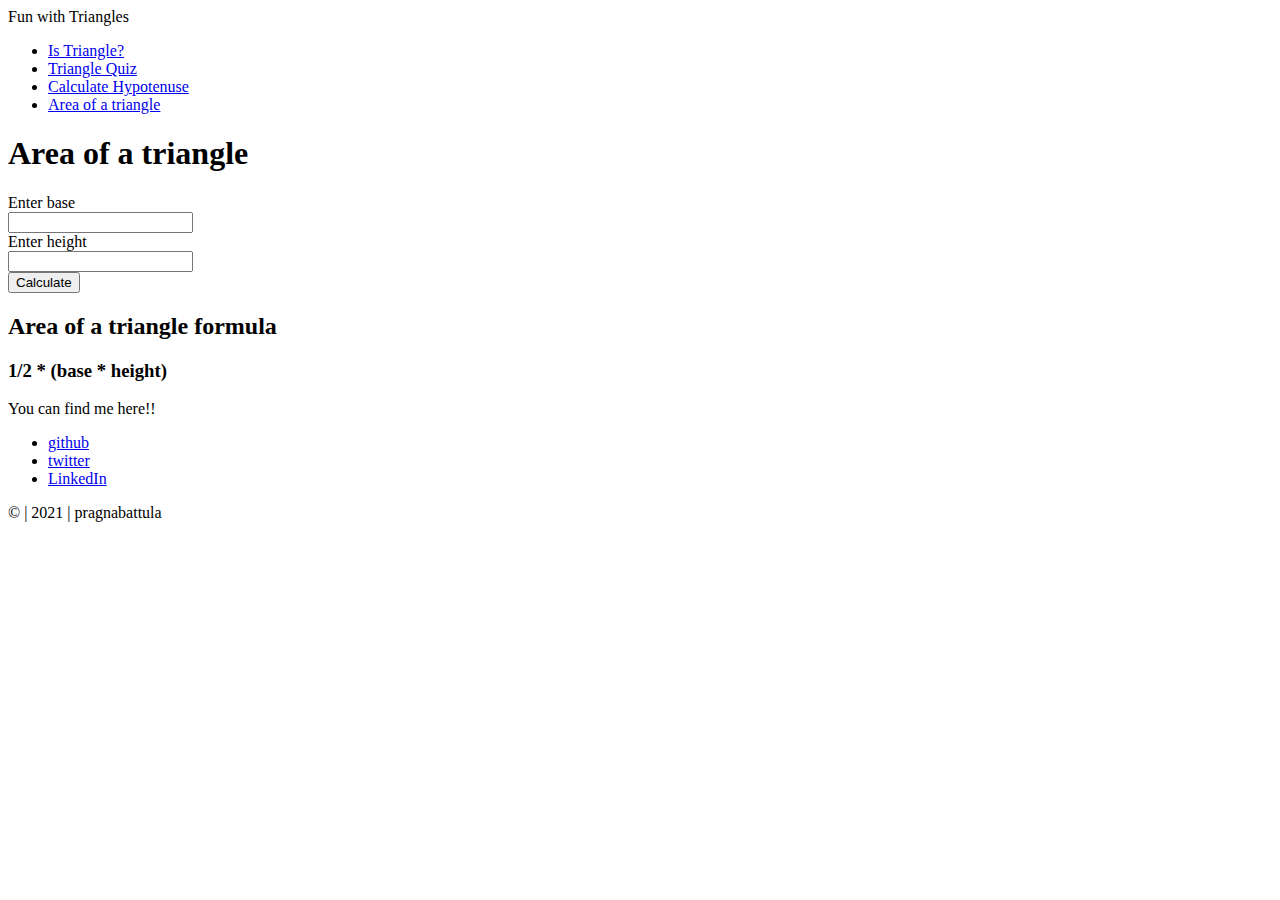
==== area.html @ 7b8d57d8 "doc: area" ====
<!DOCTYPE html>
<html lang="en">

<head>
    <meta charset="UTF-8">
    <meta http-equiv="X-UA-Compatible" content="IE=edge">
    <meta name="viewport" content="width=device-width, initial-scale=1.0">
    <link rel="stylesheet" href="./styles.css">
    <title>Area of Triangle</title>
</head>

<body style="background-image: url(./images/areaTri.jpg);">
    <nav class="navigation container">
        <div class="nav-brand">Fun with Triangles</div>
        <ul class="list-non-bullet nav-pills">
            <li class="list-item-inline">
                <a class="link " href="/">Is Triangle?</a>
            </li>
            <li class="list-item-inline">
                <a class="link " href="/quiz.html">Triangle Quiz</a>
            </li>
            <li class="list-item-inline">
                <a class="link " href="/hypotenuse.html">Calculate Hypotenuse</a>
            </li>
            <li class="list-item-inline">
              <a class="link link-active" href="/area.html">Area of a triangle</a>
          </li>
        </ul>
    </nav>

    <main class="sides">
        <h1 class="heading">Area of a triangle</h1>
        <label class="input-label" for="base"> Enter base</label><br />
        <input type="number" name="" class="base" />
<br />
        <label class="input-label" for="height">Enter height</label><br />
        <input type="number" name="" class="height" /><br />
        <button id="calculate-button">Calculate</button>
        <h2>Area of a triangle formula</h2>
        <h3>1/2 * (base * height)</h3>
   


    <p id="error-message"></p>
</main>
    


    


        <footer class="footer">
        <div class="footer-header">You can find me here!!</div>
        <ul class="social-links list-non-bullet">
            <li class="list-item-inline">
                <a class="link" href="https://github.com/pragnabattula">
                    github
                </a>
            </li>
            <li class="list-item-inline">
                <a class="link" href="https://twitter.com/BattulaPragna">
                    twitter
                </a>
            </li>
            <li class="list-item-inline">
                <a class="link" href="https://www.linkedin.com/in/pragnabattula/">
                    LinkedIn
                </a>
            </li>

        </ul>

        <p class="footer-p">© | 2021 | pragnabattula</p>
    </footer>
    <script src="area.js"></script>
    </body>
</html>
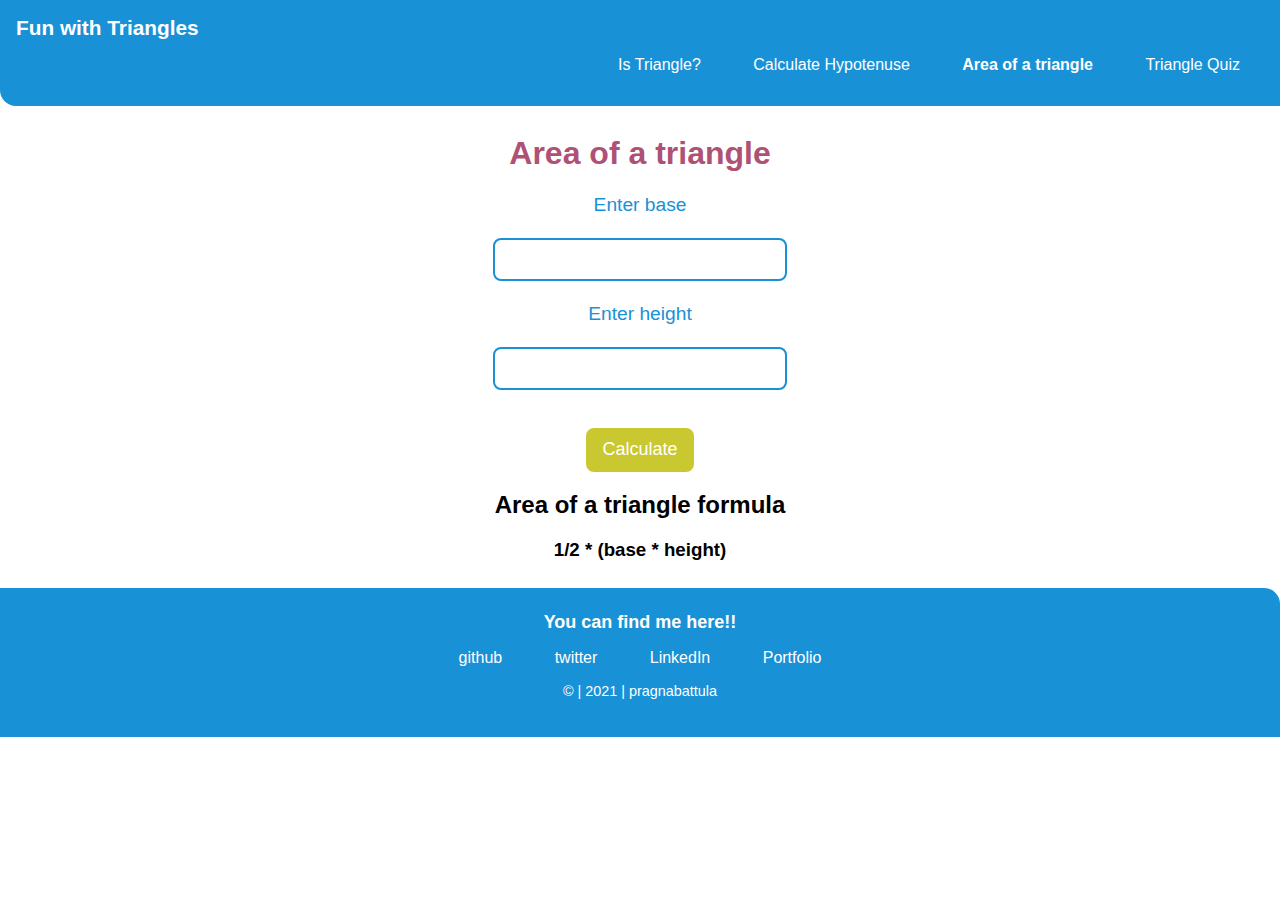
==== commit 2bc8773b: "updated footer, nav" ====
--- a/area.html
+++ b/area.html
@@ -17,14 +17,14 @@
                 <a class="link " href="/">Is Triangle?</a>
             </li>
             <li class="list-item-inline">
-                <a class="link " href="/quiz.html">Triangle Quiz</a>
-            </li>
-            <li class="list-item-inline">
                 <a class="link " href="/hypotenuse.html">Calculate Hypotenuse</a>
             </li>
             <li class="list-item-inline">
               <a class="link link-active" href="/area.html">Area of a triangle</a>
           </li>
+          <li class="list-item-inline">
+            <a class="link " href="/quiz.html">Triangle Quiz</a>
+        </li>
         </ul>
     </nav>
 
@@ -67,6 +67,11 @@
                     LinkedIn
                 </a>
             </li>
+            <li class="list-item-inline">
+                <a class="link" href="https://pragnabattula.netlify.app/">
+                 Portfolio
+                </a>
+              </li>
 
         </ul>
 
--- a/styles.css
+++ b/styles.css
@@ -0,0 +1,262 @@
+:root {
+    --primary-color: rgb(25, 145, 214);
+
+}
+
+
+
+body {
+    font-family: 'Montserrat', sans-serif;
+    margin: 0px;
+}
+
+
+.heading{
+    color: rgb(175, 81, 117);
+}
+
+/* spaces */
+
+
+
+
+.container {
+    padding: 0rem 1rem;
+   
+}
+
+.container-center {
+    max-width: 600px;
+    margin: auto;
+    padding: 2rem;
+}
+
+/* links */
+.link {
+    box-sizing: border-box;
+    text-decoration: none;
+    padding: 0.5rem 1rem;
+   
+}
+
+.link-primary {
+    background-color: var(--primary-color);
+    border-radius: 0.5rem;
+    color: white;
+}
+
+.link-secondary {
+    color: var(--primary-color);
+    border-radius: 0.5rem;
+    border: 1px solid var(--primary-color);
+
+}
+
+/* lists */
+
+.list-non-bullet {
+    list-style: none;
+    padding-inline-start: 0px;
+
+}
+
+.list-item-inline {
+    display: inline;
+    padding: 0rem 0.5rem;
+}
+
+/* navigation */
+.navigation {
+    background-color: var(--primary-color);
+    color: white;
+    padding: 1rem;
+    border-bottom-left-radius: 1rem;
+}
+
+.navigation .nav-brand {
+    font-weight: bold;
+    font-size: 1.3rem;
+}
+
+.navigation .nav-pills {
+    text-align: right;
+
+}
+
+.navigation .link {
+    color: white;
+}
+
+.navigation .link-active {
+    font-weight: bold;
+}
+
+/* istriangle */
+
+.angles-triangles-main,
+.hypotenuse-main,
+.sides {
+    display: block;
+    text-align: center;
+    margin: 0 0 7rem;
+}
+
+.input-label {
+    font-size: larger;
+    color: var(--primary-color);
+    width: 256px;
+}
+
+.angle-input,
+.side-input{
+    font-size: 14px;
+    outline: #fff;
+    padding: 0.6rem 1rem;
+    margin: 1rem;
+    border: 2px solid var(--primary-color);
+    border-radius: 0.5rem;
+    width: 100%;
+    max-width: 258px;
+}
+
+.btn-check,
+#hypotenuse-btn,
+#calculate-button {
+    background: rgb(202, 200, 49);
+    border: none;
+    color: #fff;
+    padding: 0.7rem 1rem;
+    border-radius: 0.5rem;
+    font-size: large;
+    cursor: pointer;
+    outline: #fff;
+    margin: 1rem auto;
+    display: block;
+}
+
+.output,
+#error-message,
+#output {
+    font-size: x-large;
+    margin: 1rem;
+    text-align: center;
+}
+
+
+/* area */
+.sides {
+    display: block;
+    text-align: center;
+    margin: auto;
+    padding: 0.5rem;
+}
+
+/* quiz */
+.question-container {
+    display: block;
+    text-align: left;
+    margin-left: 10%;
+}
+
+#submit-answer-btn {
+
+    padding: 0.7rem;
+    margin-top: 0.5rem;
+    margin-left:46%;
+    margin-bottom: 0.6rem;
+    cursor: pointer;
+    background-color: rgb(202, 200, 49);
+    color: white;
+    border-radius: 0.5rem;
+}
+
+/* area */
+.base,
+.height {
+    font-size: 14px;
+    outline: #fff;
+    padding: 0.7rem 1rem;
+    margin: 1.4rem;
+    border: 2px solid var(--primary-color);
+    border-radius: 0.5rem;
+    width: 100%;
+    max-width: 258px;
+}
+
+
+
+
+
+
+
+
+
+
+
+
+
+
+
+
+
+/* footer */
+.footer {
+    background-color: var(--primary-color);
+    padding: 1.5rem 0rem;
+    text-align: center;
+    color: white;
+    border-top-right-radius: 1rem;
+    
+}
+
+.footer-p {
+    font-size: 0.9rem;
+    text-align: center;
+    color: white;
+}
+
+
+.footer .link {
+    color: white;
+}
+
+.footer .footer-header {
+    font-weight: bold;
+    font-size: large;
+}
+
+.footer ul {
+    padding-inline-start: 0px;
+}
+
+
+
+/* footer {
+    text-align: center;
+    /* position: absolute;
+    bottom: 0;
+    left: 0;
+    right: 0; 
+  }
+  
+  footer p {
+    font-size: large;
+    text-align: center;
+  }
+  
+  .footer-list {
+    margin: 1rem;
+  }
+  
+  a,
+  img,
+  li {
+    display: inline;
+    color: #fff;
+  }
+  
+  img {
+    width: 40px;
+    padding: 1rem 0.2rem;
+  } */
+  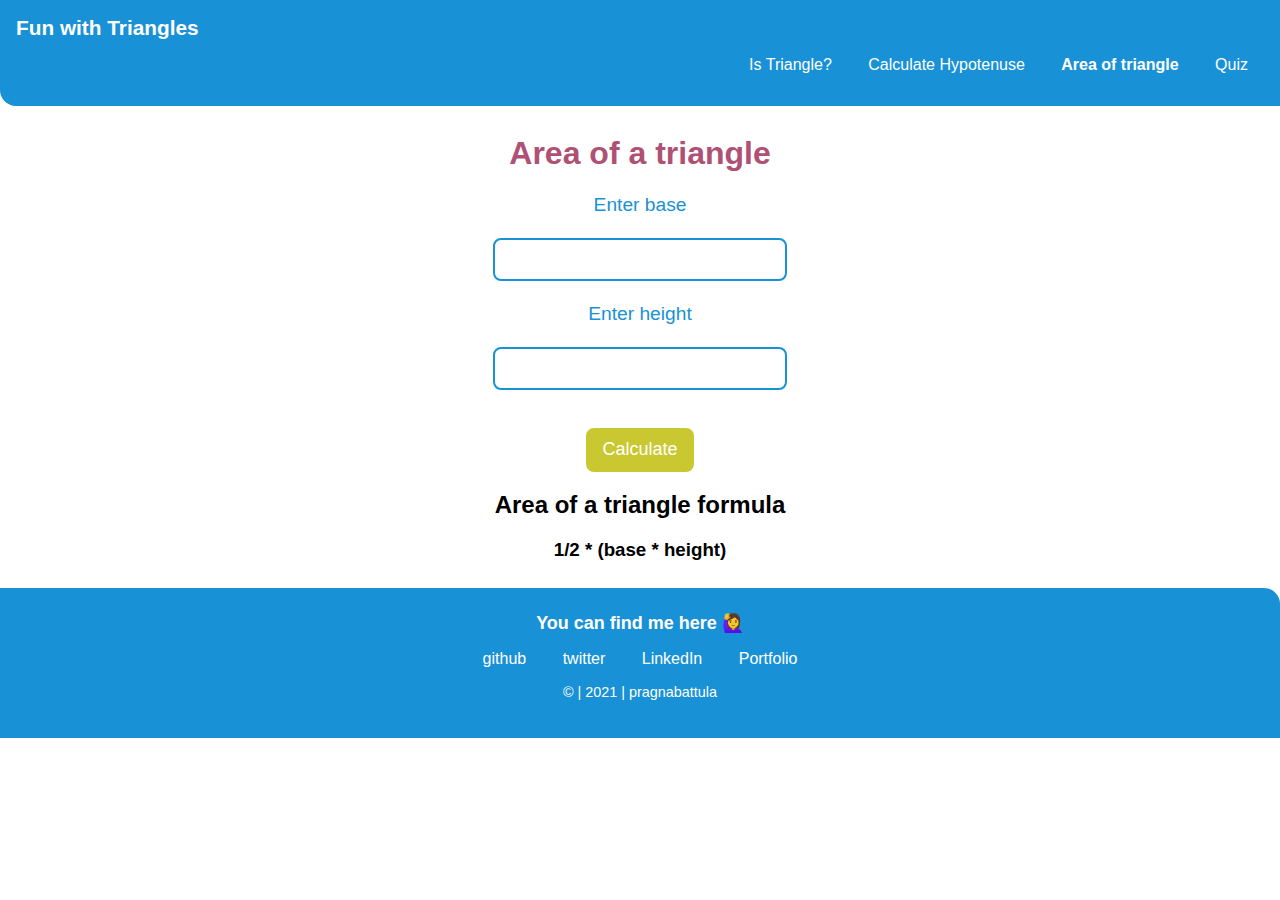
==== commit ead8fa80: "changed text" ====
--- a/area.html
+++ b/area.html
@@ -20,10 +20,10 @@
                 <a class="link " href="/hypotenuse.html">Calculate Hypotenuse</a>
             </li>
             <li class="list-item-inline">
-              <a class="link link-active" href="/area.html">Area of a triangle</a>
+              <a class="link link-active" href="/area.html">Area of triangle</a>
           </li>
           <li class="list-item-inline">
-            <a class="link " href="/quiz.html">Triangle Quiz</a>
+            <a class="link " href="/quiz.html">Quiz</a>
         </li>
         </ul>
     </nav>
@@ -50,7 +50,7 @@
 
 
         <footer class="footer">
-        <div class="footer-header">You can find me here!!</div>
+        <div class="footer-header">You can find me here 🙋‍♀️</div>
         <ul class="social-links list-non-bullet">
             <li class="list-item-inline">
                 <a class="link" href="https://github.com/pragnabattula">
--- a/styles.css
+++ b/styles.css
@@ -133,6 +133,8 @@
     margin: 1rem auto;
     display: block;
 }
+
+
 
 .output,
 #error-message,
@@ -215,6 +217,16 @@
     color: white;
 }
 
+.list-non-bullet {
+    list-style: none;
+    padding-inline-start: 0px;
+
+}
+
+.list-item-inline {
+    display: inline;
+    padding: 0rem 0rem;
+}
 
 .footer .link {
     color: white;
@@ -229,34 +241,3 @@
     padding-inline-start: 0px;
 }
 
-
-
-/* footer {
-    text-align: center;
-    /* position: absolute;
-    bottom: 0;
-    left: 0;
-    right: 0; 
-  }
-  
-  footer p {
-    font-size: large;
-    text-align: center;
-  }
-  
-  .footer-list {
-    margin: 1rem;
-  }
-  
-  a,
-  img,
-  li {
-    display: inline;
-    color: #fff;
-  }
-  
-  img {
-    width: 40px;
-    padding: 1rem 0.2rem;
-  } */
-  